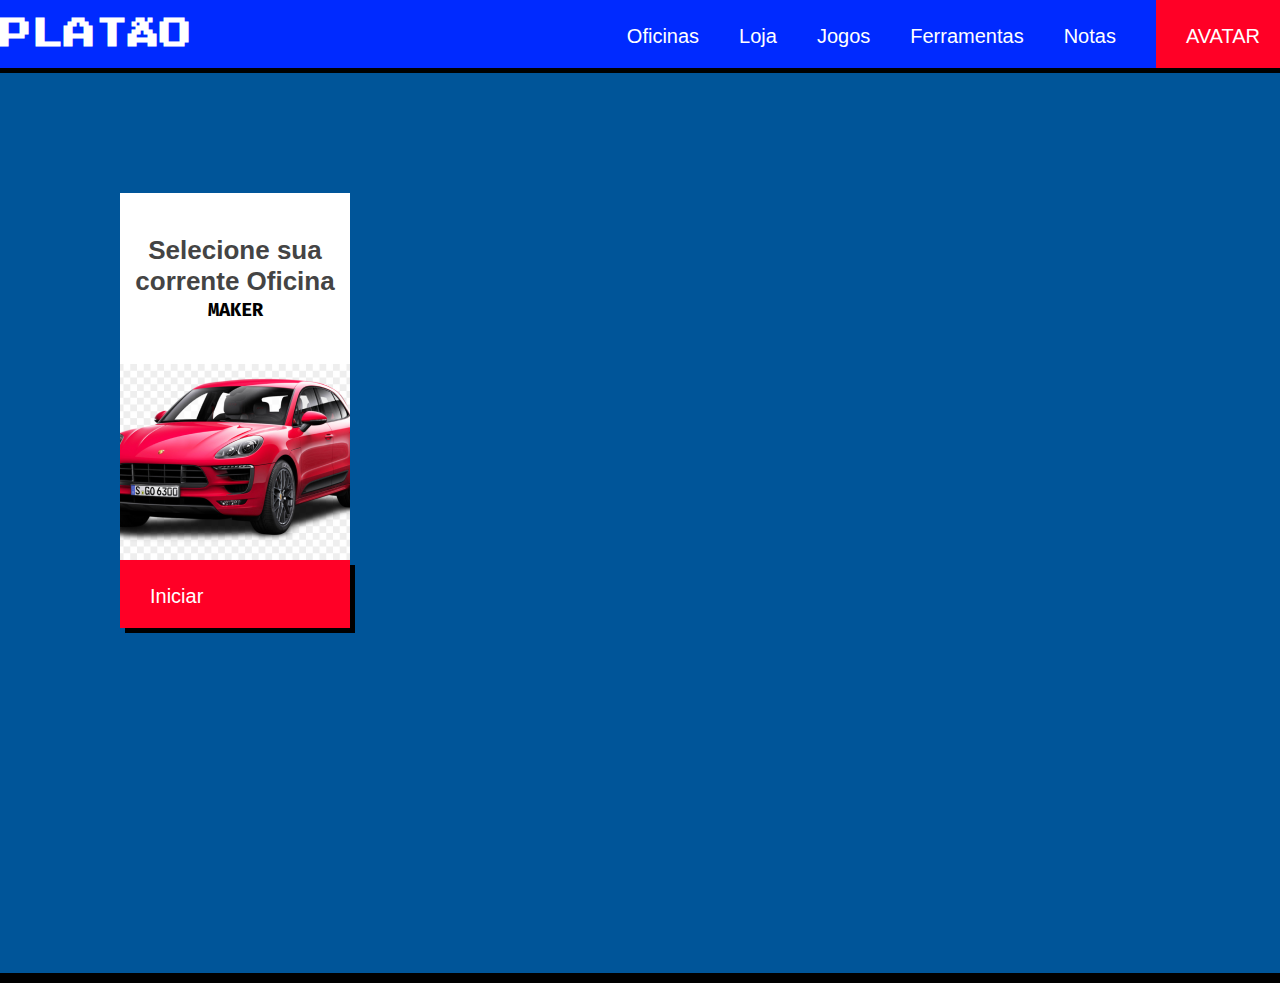
==== index.html @ a0c081d7 "Ajustes finais da primeira etapa" ====
<!DOCTYPE html>
<html lang="pt-BR">
<head>
    <title>Logo</title>
    <meta name="viewport" content="width=device-width, initial-initial=1">
    <meta charset="UTF-8">
    <link rel="preconnect" href="https://fonts.googleapis.com">
    <link rel="preconnect" href="https://fonts.gstatic.com" crossorigin>
    <link href="https://fonts.googleapis.com/css2?family=Fira+Code:wght@300;500&family=Press+Start+2P&display=swap" rel="stylesheet">
  
    <link rel="stylesheet" href="reset.css">
    <link rel="stylesheet" href="CSS/components/main-header.css">
    <link rel="stylesheet" href="CSS/components/page-header.css">
    <link rel="stylesheet" href="CSS/components/box.css">
    
    <link rel="stylesheet" href="CSS/components/button.css">
    <link rel="stylesheet" href="CSS/components/container.css">
</head>
<body>
    <header class="main-header">
        <h1>PLATÃO</h1>
        <nav>
            <a href="">Oficinas</a>
            <a href="">Loja</a>
            <a href="">Jogos</a>
            <a href="">Ferramentas</a>
            <a href="">Notas</a>
            <a class="button" href="" lang="eng" >AVATAR</a>
        </nav>
    </header>
    <section class="container">
        <div class="wrapper">
            <div id="box">
                <h1 class="page-header">Selecione sua corrente Oficina</h1>
                <h3>MAKER</h3>
            </div>
            <img src="assets/img/escola2.png">
            <a class="button" href="" lang="eng" >Iniciar</a>
        </div>
    </section>
</body>
</html>
---- CSS/components/main-header.css ----
.main-header {
    display: flex;
    justify-content: space-between;
    align-items: center;
    background-color: #002aff;
    border-bottom: 5px solid #000;
    padding-left: 10px 20px;
    
}

h1 {
    font-family: 'Press Start 2P', sans-serif;
    color:#fff;
}
nav{
    text-align: right;

}

a{
    color: #fff;
    font-size: 20px;
    font-family: "Fire Code", Arial, Helvetica, sans-serif;
    font-weight: 500;
    text-decoration: none;
    margin-right: 30px;
}
---- CSS/components/page-header.css ----
.page-header{
        font-family: 'Fire Code', sans-serif;
        font-size: 26px;
        font-weight: bold;
        color: #444;

}
---- CSS/components/box.css ----
#box {
    display: inline-block;
    background-color: #fff;
    text-align: center;
    padding: 42px 0;
}

#box h1{
    margin-bottom: 28ps;
}
---- CSS/components/button.css ----
.button {
    display: inline-block;
    background-color: #ff0026;
    box-shadow: 5px 5px 0px #000;
    padding: 25px 20px 20px 30px;
    margin-right: 0;
    transition: transform 100ms cubic-bezier(.45,.97,.68,2.48);
}
.button:hover {
    transform: scale(1.08);
}
---- CSS/components/container.css ----
.container{
    background-color: #005599;
    height: 780px;
    background-size: 100%;
    border-bottom: 10px solid #000;
    padding-top: 120px;
    padding-left:120px
}
    

.container .wrapper {
    display: flex;
    flex-direction: column;
    width: 230px;
    
}
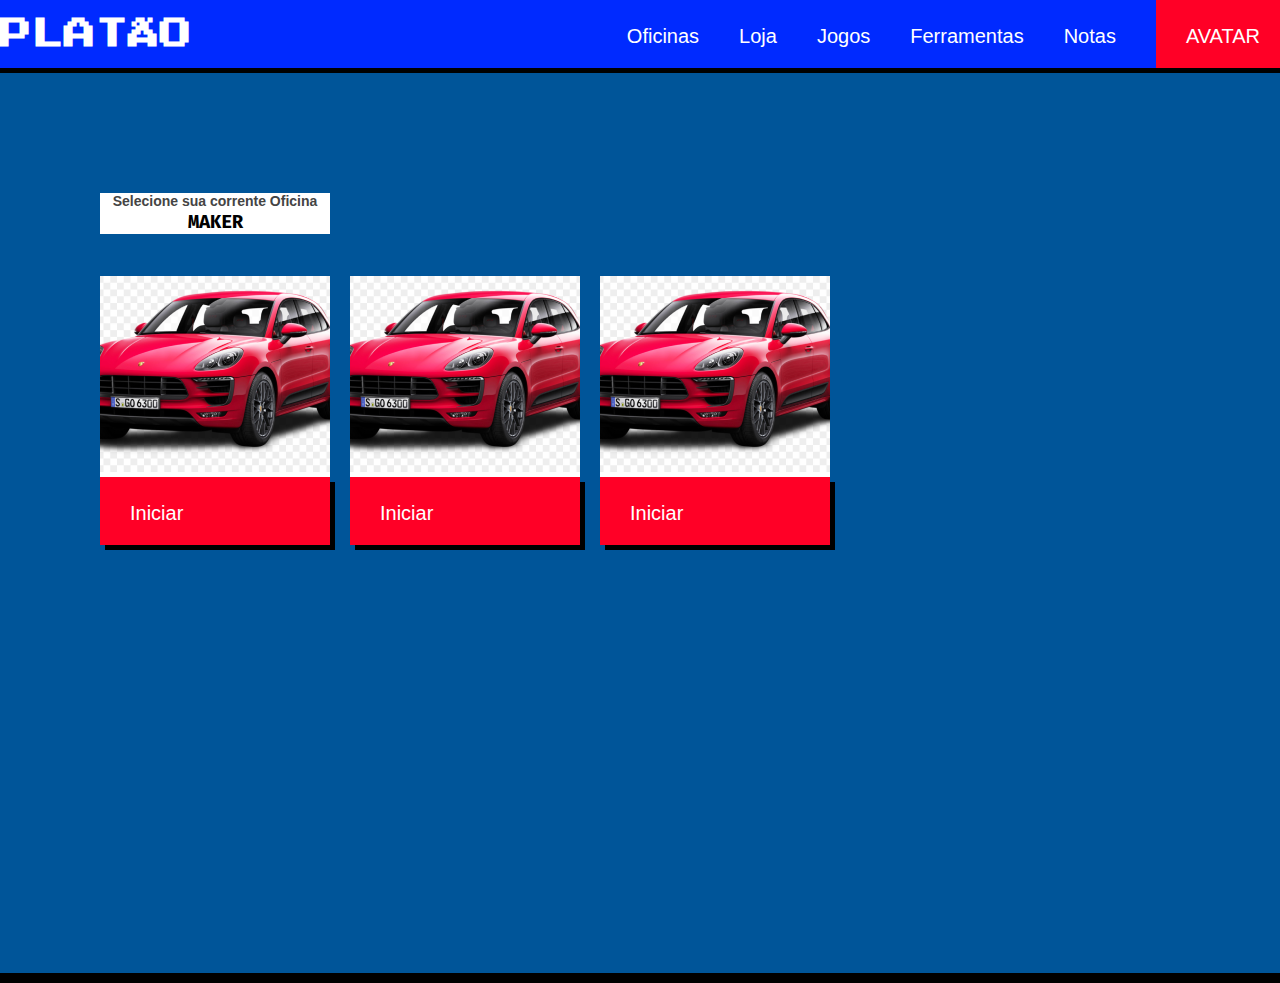
==== commit 97f0ed47: "ajustes finais" ====
--- a/index.html
+++ b/index.html
@@ -12,9 +12,12 @@
     <link rel="stylesheet" href="CSS/components/main-header.css">
     <link rel="stylesheet" href="CSS/components/page-header.css">
     <link rel="stylesheet" href="CSS/components/box.css">
-    
+
     <link rel="stylesheet" href="CSS/components/button.css">
+    <link rel="stylesheet" href="CSS/components/cb-courses-full.css">
     <link rel="stylesheet" href="CSS/components/container.css">
+    <link rel="stylesheet" href="CSS/components/cb-course.css">
+
 </head>
 <body>
     <header class="main-header">
@@ -34,8 +37,20 @@
                 <h1 class="page-header">Selecione sua corrente Oficina</h1>
                 <h3>MAKER</h3>
             </div>
-            <img src="assets/img/escola2.png">
-            <a class="button" href="" lang="eng" >Iniciar</a>
+            <div class="cb-courses-full">
+                <div class="cb-course">
+                    <img src="assets/img/escola2.png">
+                    <a class="button maior" href="" lang="eng" >Iniciar</a>
+                </div>
+                <div class="cb-course">
+                    <img src="assets/img/escola2.png">
+                    <a class="button maior" href="" lang="eng" >Iniciar</a>
+                </div>
+                <div class="cb-course">
+                    <img class="imagem" src="assets/img/escola2.png">
+                    <a class="button maior" href="" lang="eng" >Iniciar</a>
+                </div> 
+            </div>
         </div>
     </section>
 </body>
--- a/CSS/components/page-header.css
+++ b/CSS/components/page-header.css
@@ -1,7 +1,6 @@
 .page-header{
         font-family: 'Fire Code', sans-serif;
-        font-size: 26px;
+        font-size: 14px;
         font-weight: bold;
         color: #444;
-
 }--- a/CSS/components/box.css
+++ b/CSS/components/box.css
@@ -2,7 +2,7 @@
     display: inline-block;
     background-color: #fff;
     text-align: center;
-    padding: 42px 0;
+    margin-bottom: 42px;
 }
 
 #box h1{
--- a/CSS/components/button.css
+++ b/CSS/components/button.css
@@ -10,3 +10,9 @@
     transform: scale(1.08);
 }
 
+.button.maior {
+    width:180px;
+    margin-top: 0;
+}
+
+
--- a/CSS/components/cb-courses-full.css
+++ b/CSS/components/cb-courses-full.css
@@ -0,0 +1,4 @@
+.cb-courses-full {
+    background-color: green;
+    
+}--- a/CSS/components/container.css
+++ b/CSS/components/container.css
@@ -4,14 +4,20 @@
     background-size: 100%;
     border-bottom: 10px solid #000;
     padding-top: 120px;
-    padding-left:120px
+    
+    
 }
-    
-
+   
 .container .wrapper {
     display: flex;
-    flex-direction: column;
+    flex-direction:column;
     width: 230px;
-    
+    margin-left: 100px; 
+
 }
 
+.container .cb-courses-full {
+    display: flex;
+
+}
+
--- a/CSS/components/cb-course.css
+++ b/CSS/components/cb-course.css
@@ -0,0 +1,5 @@
+.cb-course {
+    background-color: #fff;
+    margin-right: 20px;
+}
+
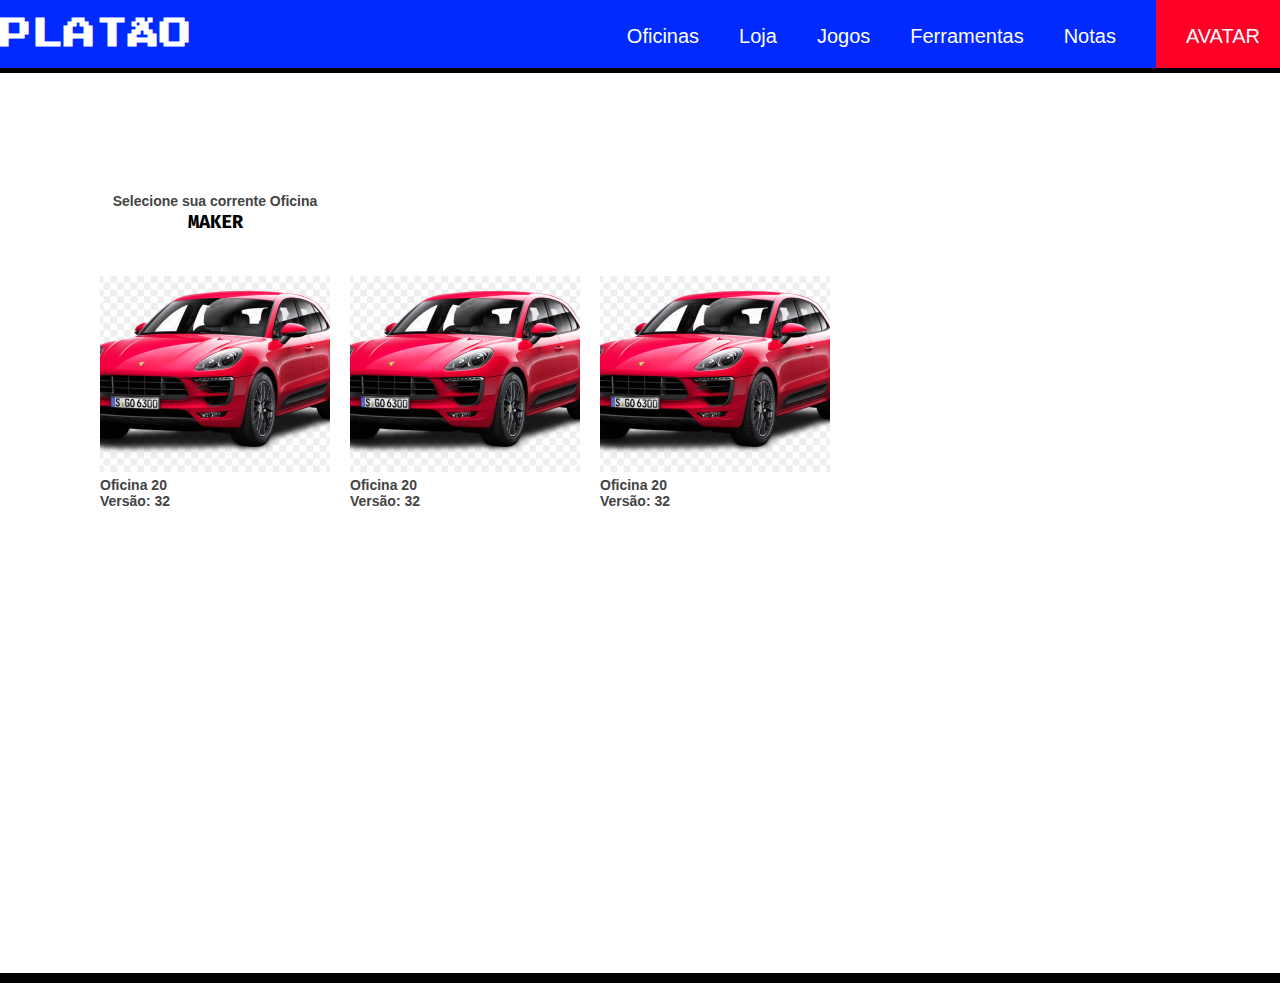
==== commit 5974f293: "troca botão por texto" ====
--- a/index.html
+++ b/index.html
@@ -17,6 +17,8 @@
     <link rel="stylesheet" href="CSS/components/cb-courses-full.css">
     <link rel="stylesheet" href="CSS/components/container.css">
     <link rel="stylesheet" href="CSS/components/cb-course.css">
+    <link rel="stylesheet" href="CSS/components/texto.css">
+
 
 </head>
 <body>
@@ -40,15 +42,26 @@
             <div class="cb-courses-full">
                 <div class="cb-course">
                     <img src="assets/img/escola2.png">
-                    <a class="button maior" href="" lang="eng" >Iniciar</a>
+                    <div>
+                        <h1 class="page-header"> Oficina 20 </h1>
+                        <h1 class="page-header"> Versão: 32</h1>
+                    </div>
                 </div>
                 <div class="cb-course">
                     <img src="assets/img/escola2.png">
-                    <a class="button maior" href="" lang="eng" >Iniciar</a>
+                    <div>
+                        <h1 class="page-header"> Oficina 20 </h1>
+                        <h1 class="page-header"> Versão: 32</h1>
+                    </div>
                 </div>
                 <div class="cb-course">
                     <img class="imagem" src="assets/img/escola2.png">
-                    <a class="button maior" href="" lang="eng" >Iniciar</a>
+                    <div>
+                        <h1 class="page-header"> Oficina 20 </h1>
+                        <h1 class="page-header"> Versão: 32</h1>
+                    </div>
+                   
+                    
                 </div> 
             </div>
         </div>
--- a/CSS/components/cb-courses-full.css
+++ b/CSS/components/cb-courses-full.css
@@ -1,4 +1,4 @@
 .cb-courses-full {
-    background-color: green;
+    background-color: #444;
     
 }--- a/CSS/components/container.css
+++ b/CSS/components/container.css
@@ -1,5 +1,5 @@
 .container{
-    background-color: #005599;
+    background-color: #fff;
     height: 780px;
     background-size: 100%;
     border-bottom: 10px solid #000;
@@ -13,6 +13,7 @@
     flex-direction:column;
     width: 230px;
     margin-left: 100px; 
+    
 
 }
 
--- a/CSS/components/texto.css
+++ b/CSS/components/texto.css
@@ -0,0 +1,3 @@
+.texto {
+    background-color: green;
+}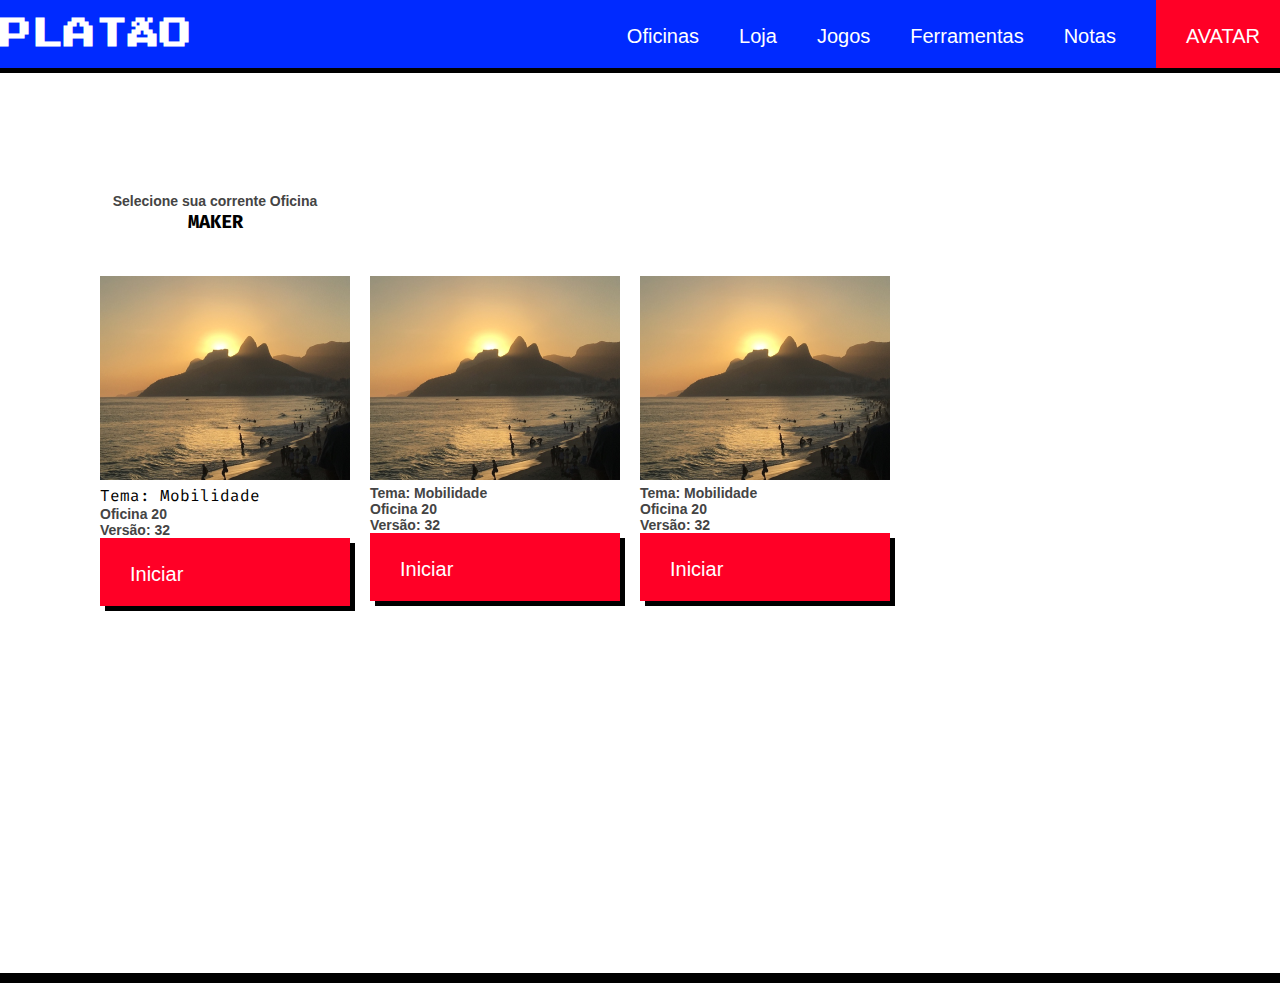
==== commit 980581a6: "última versão" ====
--- a/index.html
+++ b/index.html
@@ -41,24 +41,30 @@
             </div>
             <div class="cb-courses-full">
                 <div class="cb-course">
-                    <img src="assets/img/escola2.png">
-                    <div>
+                    <img src="assets/img/foto.png">
+                    <div class="texto"
+                        <h1 class="page-header">Tema: Mobilidade</h1>
                         <h1 class="page-header"> Oficina 20 </h1>
                         <h1 class="page-header"> Versão: 32</h1>
+                        <a class="button maior" href="" lang="eng" >Iniciar</a>
                     </div>
                 </div>
                 <div class="cb-course">
-                    <img src="assets/img/escola2.png">
-                    <div>
+                    <img src="assets/img/foto.png">
+                    <div class="texto">
+                        <h1 class="page-header">Tema: Mobilidade</h1>
                         <h1 class="page-header"> Oficina 20 </h1>
                         <h1 class="page-header"> Versão: 32</h1>
+                        <a class="button maior" href="" lang="eng" >Iniciar</a>
                     </div>
                 </div>
                 <div class="cb-course">
-                    <img class="imagem" src="assets/img/escola2.png">
-                    <div>
+                    <img class="imagem" src="assets/img/foto.png">
+                    <div class="texto">
+                        <h1 class="page-header">Tema: Mobilidade</h1>
                         <h1 class="page-header"> Oficina 20 </h1>
                         <h1 class="page-header"> Versão: 32</h1>
+                        <a class="button maior" href="" lang="eng" >Iniciar</a>
                     </div>
                    
                     
--- a/CSS/components/button.css
+++ b/CSS/components/button.css
@@ -11,8 +11,9 @@
 }
 
 .button.maior {
-    width:180px;
+    width:200px;
     margin-top: 0;
+    transition: none;
 }
 
 
--- a/CSS/components/texto.css
+++ b/CSS/components/texto.css
@@ -1,3 +1,6 @@
 .texto {
-    background-color: green;
+    display: inline-block;
+    width: 250px;
+ 
+
 }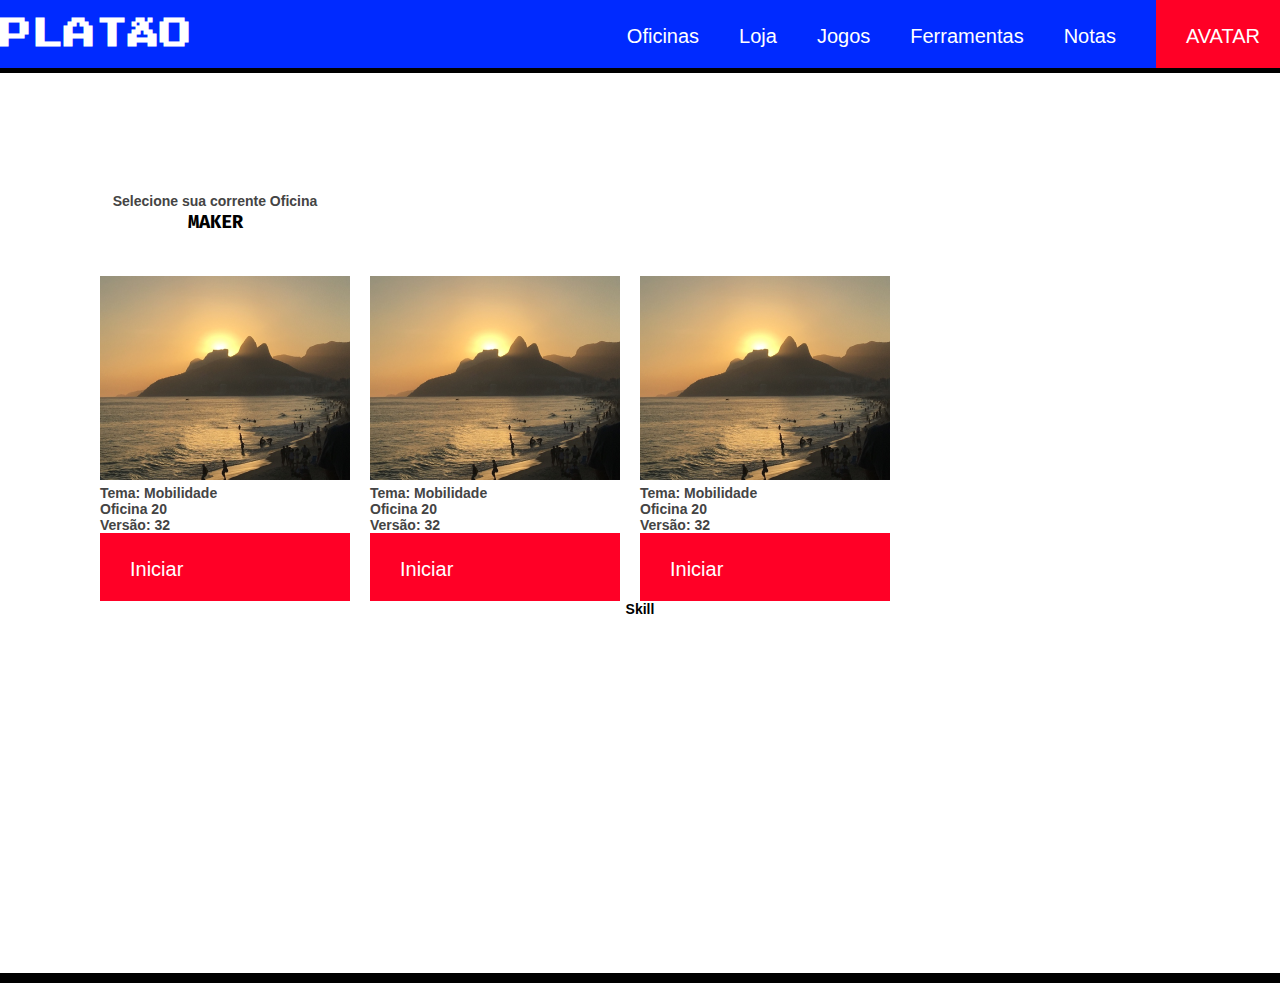
==== commit e919401c: "create the -maior and -second  variation of button and page-header" ====
--- a/index.html
+++ b/index.html
@@ -42,11 +42,11 @@
             <div class="cb-courses-full">
                 <div class="cb-course">
                     <img src="assets/img/foto.png">
-                    <div class="texto"
+                    <div class="texto">
                         <h1 class="page-header">Tema: Mobilidade</h1>
                         <h1 class="page-header"> Oficina 20 </h1>
                         <h1 class="page-header"> Versão: 32</h1>
-                        <a class="button maior" href="" lang="eng" >Iniciar</a>
+                        <a class="button -maior" href="" lang="eng" >Iniciar</a>
                     </div>
                 </div>
                 <div class="cb-course">
@@ -55,7 +55,7 @@
                         <h1 class="page-header">Tema: Mobilidade</h1>
                         <h1 class="page-header"> Oficina 20 </h1>
                         <h1 class="page-header"> Versão: 32</h1>
-                        <a class="button maior" href="" lang="eng" >Iniciar</a>
+                        <a class="button -maior" href="" lang="eng" >Iniciar</a>
                     </div>
                 </div>
                 <div class="cb-course">
@@ -64,13 +64,13 @@
                         <h1 class="page-header">Tema: Mobilidade</h1>
                         <h1 class="page-header"> Oficina 20 </h1>
                         <h1 class="page-header"> Versão: 32</h1>
-                        <a class="button maior" href="" lang="eng" >Iniciar</a>
-                    </div>
-                   
-                    
+                        <a class="button -maior" href="" lang="eng" >Iniciar</a>
+                    </div>  
                 </div> 
             </div>
         </div>
+
+        <h2 class= "page-header -second">Skill</h2>
     </section>
 </body>
 </html>
--- a/CSS/components/page-header.css
+++ b/CSS/components/page-header.css
@@ -3,4 +3,9 @@
         font-size: 14px;
         font-weight: bold;
         color: #444;
+}
+
+.page-header.-second  {
+    color:#000;
+    text-align: center;
 }--- a/CSS/components/button.css
+++ b/CSS/components/button.css
@@ -10,10 +10,11 @@
     transform: scale(1.08);
 }
 
-.button.maior {
+.button.-maior {
     width:200px;
     margin-top: 0;
-    transition: none;
+    box-shadow: none;
+    transform: none;
 }
 
 
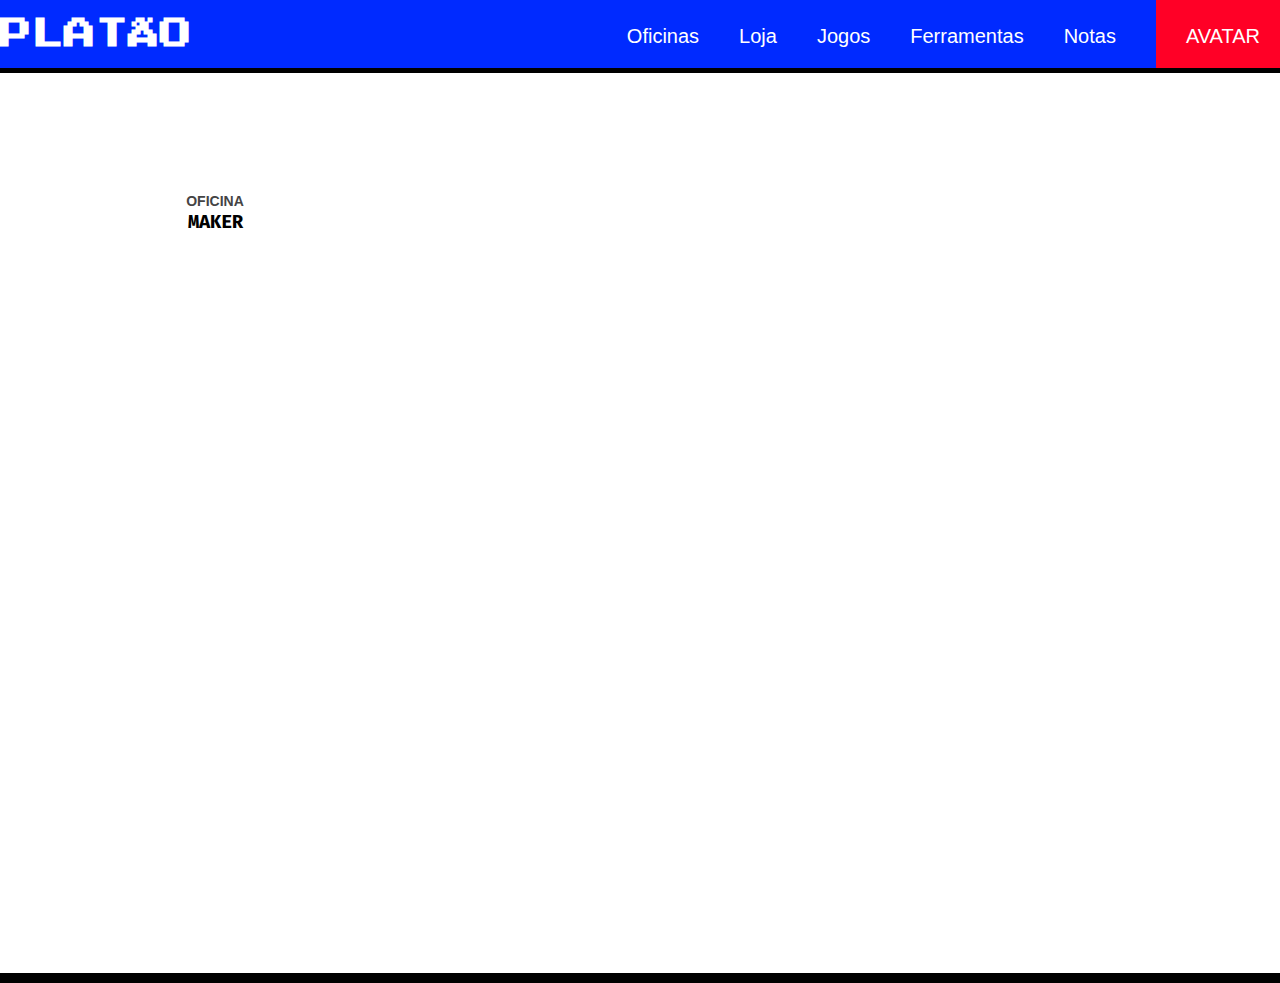
==== commit 5ba8b70f: "pagina platão" ====
--- a/index.html
+++ b/index.html
@@ -1,7 +1,7 @@
 <!DOCTYPE html>
 <html lang="pt-BR">
 <head>
-    <title>Logo</title>
+    <title>OFICINAS</title>
     <meta name="viewport" content="width=device-width, initial-initial=1">
     <meta charset="UTF-8">
     <link rel="preconnect" href="https://fonts.googleapis.com">
@@ -14,12 +14,8 @@
     <link rel="stylesheet" href="CSS/components/box.css">
 
     <link rel="stylesheet" href="CSS/components/button.css">
-    <link rel="stylesheet" href="CSS/components/cb-courses-full.css">
     <link rel="stylesheet" href="CSS/components/container.css">
-    <link rel="stylesheet" href="CSS/components/cb-course.css">
-    <link rel="stylesheet" href="CSS/components/texto.css">
-
-
+    
 </head>
 <body>
     <header class="main-header">
@@ -36,42 +32,10 @@
     <section class="container">
         <div class="wrapper">
             <div id="box">
-                <h1 class="page-header">Selecione sua corrente Oficina</h1>
+                <h1 class="page-header">OFICINA</h1>
                 <h3>MAKER</h3>
             </div>
-            <div class="cb-courses-full">
-                <div class="cb-course">
-                    <img src="assets/img/foto.png">
-                    <div class="texto">
-                        <h1 class="page-header">Tema: Mobilidade</h1>
-                        <h1 class="page-header"> Oficina 20 </h1>
-                        <h1 class="page-header"> Versão: 32</h1>
-                        <a class="button -maior" href="" lang="eng" >Iniciar</a>
-                    </div>
-                </div>
-                <div class="cb-course">
-                    <img src="assets/img/foto.png">
-                    <div class="texto">
-                        <h1 class="page-header">Tema: Mobilidade</h1>
-                        <h1 class="page-header"> Oficina 20 </h1>
-                        <h1 class="page-header"> Versão: 32</h1>
-                        <a class="button -maior" href="" lang="eng" >Iniciar</a>
-                    </div>
-                </div>
-                <div class="cb-course">
-                    <img class="imagem" src="assets/img/foto.png">
-                    <div class="texto">
-                        <h1 class="page-header">Tema: Mobilidade</h1>
-                        <h1 class="page-header"> Oficina 20 </h1>
-                        <h1 class="page-header"> Versão: 32</h1>
-                        <a class="button -maior" href="" lang="eng" >Iniciar</a>
-                    </div>  
-                </div> 
-            </div>
         </div>
-
-        <h2 class= "page-header -second">Skill</h2>
-    </section>
 </body>
 </html>
 
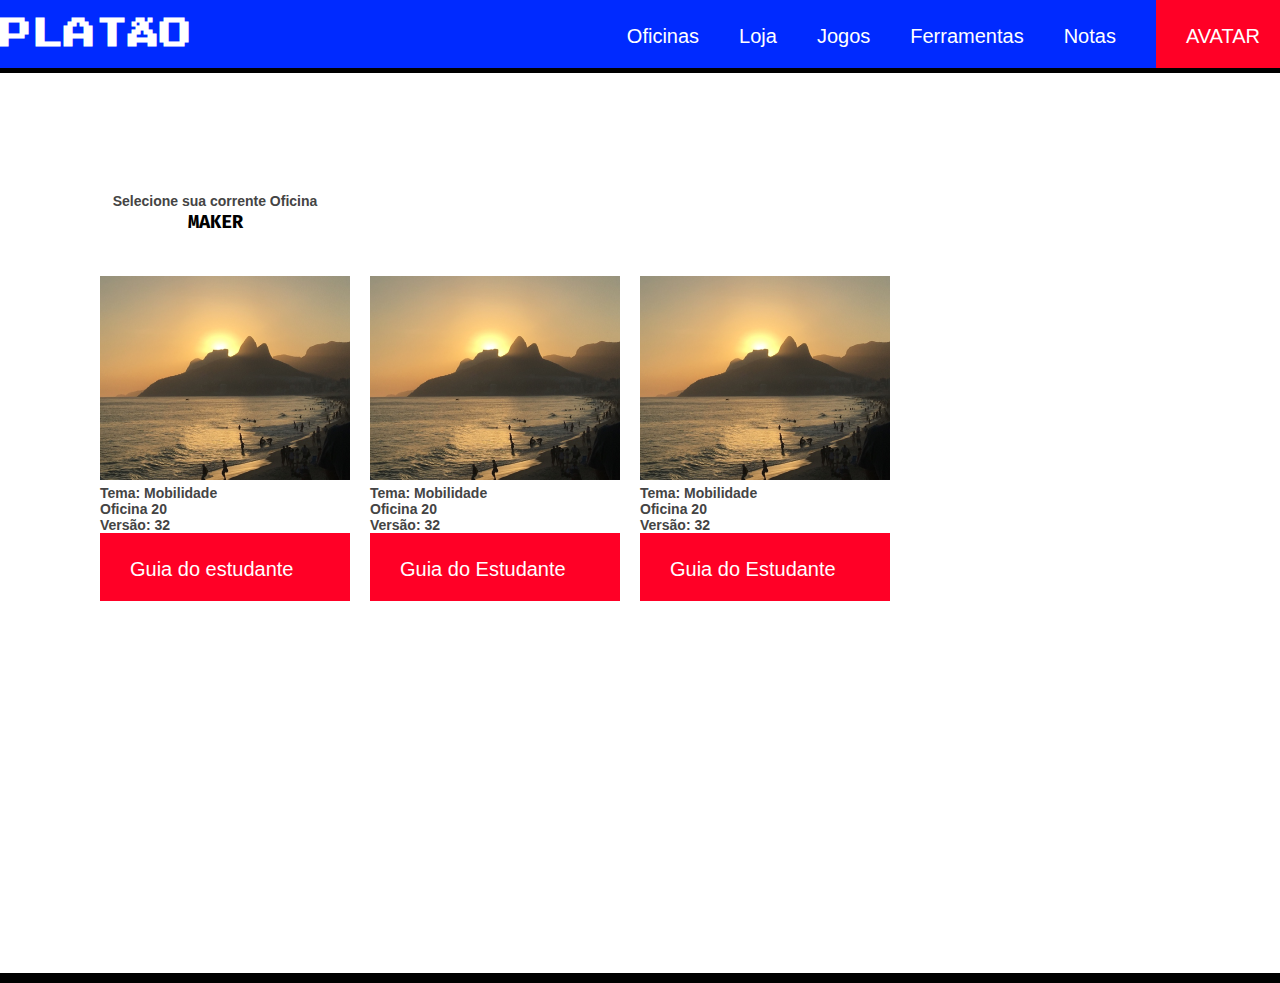
==== commit 5c48bd54: "Create Sub-director Oficinas" ====
--- a/index.html
+++ b/index.html
@@ -1,7 +1,7 @@
 <!DOCTYPE html>
 <html lang="pt-BR">
 <head>
-    <title>OFICINAS</title>
+    <title>Logo</title>
     <meta name="viewport" content="width=device-width, initial-initial=1">
     <meta charset="UTF-8">
     <link rel="preconnect" href="https://fonts.googleapis.com">
@@ -14,8 +14,13 @@
     <link rel="stylesheet" href="CSS/components/box.css">
 
     <link rel="stylesheet" href="CSS/components/button.css">
+    <link rel="stylesheet" href="CSS/components/cb-courses-full.css">
     <link rel="stylesheet" href="CSS/components/container.css">
-    
+    <link rel="stylesheet" href="CSS/components/cb-course.css">
+    <link rel="stylesheet" href="CSS/components/texto.css">
+    <link rel="stylesheet" href="CSS/components/section.css">
+
+
 </head>
 <body>
     <header class="main-header">
@@ -32,8 +37,37 @@
     <section class="container">
         <div class="wrapper">
             <div id="box">
-                <h1 class="page-header">OFICINA</h1>
+                <h1 class="page-header">Selecione sua corrente Oficina</h1>
                 <h3>MAKER</h3>
+            </div>
+            <div class="cb-courses-full">
+                <div class="cb-course">
+                    <img src="assets/img/foto.png">
+                    <div class="texto">
+                        <h1 class="page-header">Tema: Mobilidade</h1>
+                        <h1 class="page-header"> Oficina 20 </h1>
+                        <h1 class="page-header"> Versão: 32</h1>
+                        <a class="button -maior" href="oficina/index.html" lang="eng" >Guia do estudante</a>
+                    </div>
+                </div>
+                <div class="cb-course">
+                    <img src="assets/img/foto.png">
+                    <div class="texto">
+                        <h1 class="page-header">Tema: Mobilidade</h1>
+                        <h1 class="page-header"> Oficina 20 </h1>
+                        <h1 class="page-header"> Versão: 32</h1>
+                        <a class="button -maior" href="" lang="eng" >Guia do Estudante</a>
+                    </div>
+                </div>
+                <div class="cb-course">
+                    <img class="imagem" src="assets/img/foto.png">
+                    <div class="texto">
+                        <h1 class="page-header">Tema: Mobilidade</h1>
+                        <h1 class="page-header"> Oficina 20 </h1>
+                        <h1 class="page-header"> Versão: 32</h1>
+                        <a class="button -maior" href="" lang="eng" >Guia do Estudante</a>
+                    </div>  
+                </div> 
             </div>
         </div>
 </body>
--- a/CSS/components/cb-courses-full.css
+++ b/CSS/components/cb-courses-full.css
@@ -0,0 +1,4 @@
+.cb-courses-full {
+    background-color: #444;
+    
+}--- a/CSS/components/cb-course.css
+++ b/CSS/components/cb-course.css
@@ -0,0 +1,5 @@
+.cb-course {
+    background-color: #fff;
+    margin-right: 20px;
+}
+
--- a/CSS/components/texto.css
+++ b/CSS/components/texto.css
@@ -0,0 +1,6 @@
+.texto {
+    display: inline-block;
+    width: 250px;
+ 
+
+}--- a/CSS/components/section.css
+++ b/CSS/components/section.css
@@ -0,0 +1,4 @@
+.section {
+    background-color: #F25A70;;
+
+}